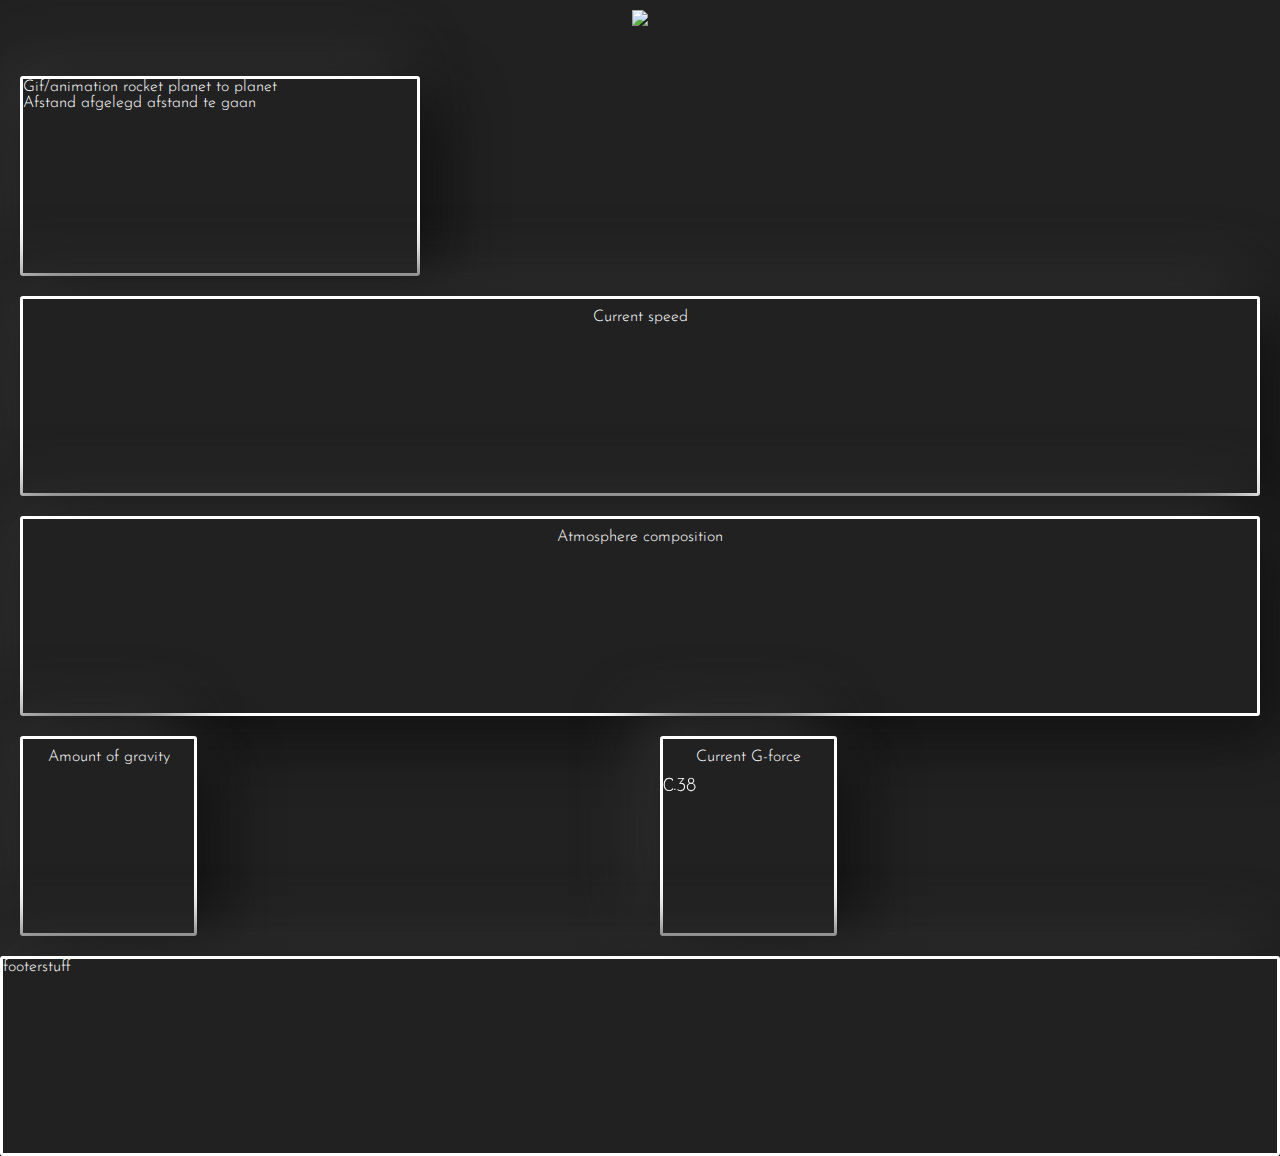
==== index.html @ 834b4356 "odometer toegevoegd opmaak verbeterd" ====
<!doctype html>

<html lang="nl">
	<head>
	  <meta charset="utf-8">
	  <meta name="viewport" content="width=device-width, initial-scale=1.0"/>

	  <title>To Mars</title>
	  
	  
	  <script type="text/javascript" src="https://www.gstatic.com/charts/loader.js"></script>
	  <script src="js/javascript.js"></script>
	  <link rel="stylesheet" href="css/stylesheet.css">
	  <link rel="stylesheet" href="css/odometer-theme-minimal.css">
	<script src="js/odometer.min.js" ></script>
	
	</head>

	<body>

			<main>
				
			<header>
				<img class="logo" src="images/logo.png">
				
			</header>

			<section class="rocketAnimation">
					

					<p>Gif/animation rocket planet to planet</p>
					<p>Afstand afgelegd  afstand te gaan</p>
			</section>

			

			<section class="speed">
				<h1>Current speed</h1>
				<div id="speed"></div>
			</section>

			
			<section class="atmosfeer">
				<h1>Atmosphere composition</h1>
				<div id="atmosfeer"></div>
			</section>	
				

			
			<section class="gravity">
				<h1>Amount of gravity</h1>
				<div id="gravity"></div>
			</section>

			<section class="gforce">
				<h1>Current G-force</h1>
				<div id="odometer" class="odometer">0.378 </div>
			</section>

			<footer>
				<p>footerstuff</p>
			</footer>

		</main>





	

	</body>
</html>
---- css/stylesheet.css ----
@import url('https://fonts.googleapis.com/css?family=Josefin+Sans:100,300,400&display=swap');

*{
	box-sizing: border-box;
	padding: 0;
	margin: 0;
}

main{
	background-color: #212121;
	color: white;
	display: grid;
	font-family: 'Josefin Sans', sans-serif;
	font-weight: 300;
	grid-template-areas:"header header"
						"rocketAnimation rocketAnimation"
						"speed speed"
						"atmosfeer atmosfeer"
						"gravity gforce"
						"footer footer";
	grid-template-columns: 1fr 1fr;

}

header{
	grid-area: header;
	margin-bottom: 20px;
	display: flex;
	
}


.logo{
	max-width: 150px;
	padding: 10px;
	
	margin-left: auto;
	margin-right: auto;
}



h1{
	font-size: 1em;
	font-weight: 300;
	text-align: center;
	margin: 10px;
}

.rocketAnimation{
	border-radius: 3px;
background: #212121;
box-shadow:  20px 20px 60px #101010, 
             -20px -20px 60px #323232;
	height: 200px;
	grid-area: rocketAnimation;
	margin: 20px;
	max-width: 400px;
	border-width: 1px;
	border-color: white;
	border: solid;

}




canvas{
	max-width: 390px;
}

.speed{
	border-radius: 3px;
background: #212121;
box-shadow:  20px 20px 60px #101010, 
             -20px -20px 60px #323232;
	grid-area: speed;
	height: 200px;
	margin-bottom: 20px;
	border-width: 1px;
	border-color: white;
	border: solid;
	margin-left: 20px;
	margin-right: 20px;

}

#speed{
	max-width: 374px;
	margin-left: 20px;
	height: 150px;
}

.atmosfeer{
	border-radius: 3px;
background: #212121;
box-shadow:  20px 20px 60px #101010, 
             -20px -20px 60px #323232;
	grid-area: atmosfeer;
	height: 200px;
	margin-bottom: 20px;
	border-width: 1px;
	border-color: white;
	border: solid;
	margin-left: 20px;
	margin-right: 20px;
}

#atmosfeer{
	max-width: 374px;
	margin-left: 20px;
	height: 150px;
}

.gravity{
	border-radius: 3px;
background: #212121;
box-shadow:  20px 20px 60px #101010, 
             -20px -20px 60px #323232;
	grid-area: gravity;
	height: 200px;
	margin-bottom: 20px;
	width: 177px;
	border-width: 1px;
	border-color: white;
	border: solid;
	margin-left: 20px;
	


}

.gforce{
	border-radius: 3px;
background: #212121;
box-shadow:  20px 20px 60px #101010, 
             -20px -20px 60px #323232;
	grid-area: gforce;
	height: 200px;
	margin-bottom: 20px;
	width: 177px;
	border-width: 1px;
	border-color: white;
	border: solid;
	margin-left: 20px;
	margin-right: 20px;

}

.odometer{
	font-size: 20px;
}

footer{
	border-radius: 3px;
background: #212121;
box-shadow:  20px 20px 60px #101010, 
             -20px -20px 60px #323232;
	grid-area: footer;
	height: 200px;
	border-width: 1px;
	border-color: white;
	border: solid;
}
---- css/odometer-theme-minimal.css ----
.odometer.odometer-auto-theme, .odometer.odometer-theme-minimal {
  display: inline-block;
  vertical-align: middle;
  *vertical-align: auto;
  *zoom: 1;
  *display: inline;
  position: relative;
}
.odometer.odometer-auto-theme .odometer-digit, .odometer.odometer-theme-minimal .odometer-digit {
  display: inline-block;
  vertical-align: middle;
  *vertical-align: auto;
  *zoom: 1;
  *display: inline;
  position: relative;
}
.odometer.odometer-auto-theme .odometer-digit .odometer-digit-spacer, .odometer.odometer-theme-minimal .odometer-digit .odometer-digit-spacer {
  display: inline-block;
  vertical-align: middle;
  *vertical-align: auto;
  *zoom: 1;
  *display: inline;
  visibility: hidden;
}
.odometer.odometer-auto-theme .odometer-digit .odometer-digit-inner, .odometer.odometer-theme-minimal .odometer-digit .odometer-digit-inner {
  text-align: left;
  display: block;
  position: absolute;
  top: 0;
  left: 0;
  right: 0;
  bottom: 0;
  overflow: hidden;
}
.odometer.odometer-auto-theme .odometer-digit .odometer-ribbon, .odometer.odometer-theme-minimal .odometer-digit .odometer-ribbon {
  display: block;
}
.odometer.odometer-auto-theme .odometer-digit .odometer-ribbon-inner, .odometer.odometer-theme-minimal .odometer-digit .odometer-ribbon-inner {
  display: block;
  -webkit-backface-visibility: hidden;
}
.odometer.odometer-auto-theme .odometer-digit .odometer-value, .odometer.odometer-theme-minimal .odometer-digit .odometer-value {
  display: block;
  -webkit-transform: translateZ(0);
}
.odometer.odometer-auto-theme .odometer-digit .odometer-value.odometer-last-value, .odometer.odometer-theme-minimal .odometer-digit .odometer-value.odometer-last-value {
  position: absolute;
}
.odometer.odometer-auto-theme.odometer-animating-up .odometer-ribbon-inner, .odometer.odometer-theme-minimal.odometer-animating-up .odometer-ribbon-inner {
  -webkit-transition: -webkit-transform 2s;
  -moz-transition: -moz-transform 2s;
  -ms-transition: -ms-transform 2s;
  -o-transition: -o-transform 2s;
  transition: transform 2s;
}
.odometer.odometer-auto-theme.odometer-animating-up.odometer-animating .odometer-ribbon-inner, .odometer.odometer-theme-minimal.odometer-animating-up.odometer-animating .odometer-ribbon-inner {
  -webkit-transform: translateY(-100%);
  -moz-transform: translateY(-100%);
  -ms-transform: translateY(-100%);
  -o-transform: translateY(-100%);
  transform: translateY(-100%);
}
.odometer.odometer-auto-theme.odometer-animating-down .odometer-ribbon-inner, .odometer.odometer-theme-minimal.odometer-animating-down .odometer-ribbon-inner {
  -webkit-transform: translateY(-100%);
  -moz-transform: translateY(-100%);
  -ms-transform: translateY(-100%);
  -o-transform: translateY(-100%);
  transform: translateY(-100%);
}
.odometer.odometer-auto-theme.odometer-animating-down.odometer-animating .odometer-ribbon-inner, .odometer.odometer-theme-minimal.odometer-animating-down.odometer-animating .odometer-ribbon-inner {
  -webkit-transition: -webkit-transform 2s;
  -moz-transition: -moz-transform 2s;
  -ms-transition: -ms-transform 2s;
  -o-transition: -o-transform 2s;
  transition: transform 2s;
  -webkit-transform: translateY(0);
  -moz-transform: translateY(0);
  -ms-transform: translateY(0);
  -o-transform: translateY(0);
  transform: translateY(0);
}
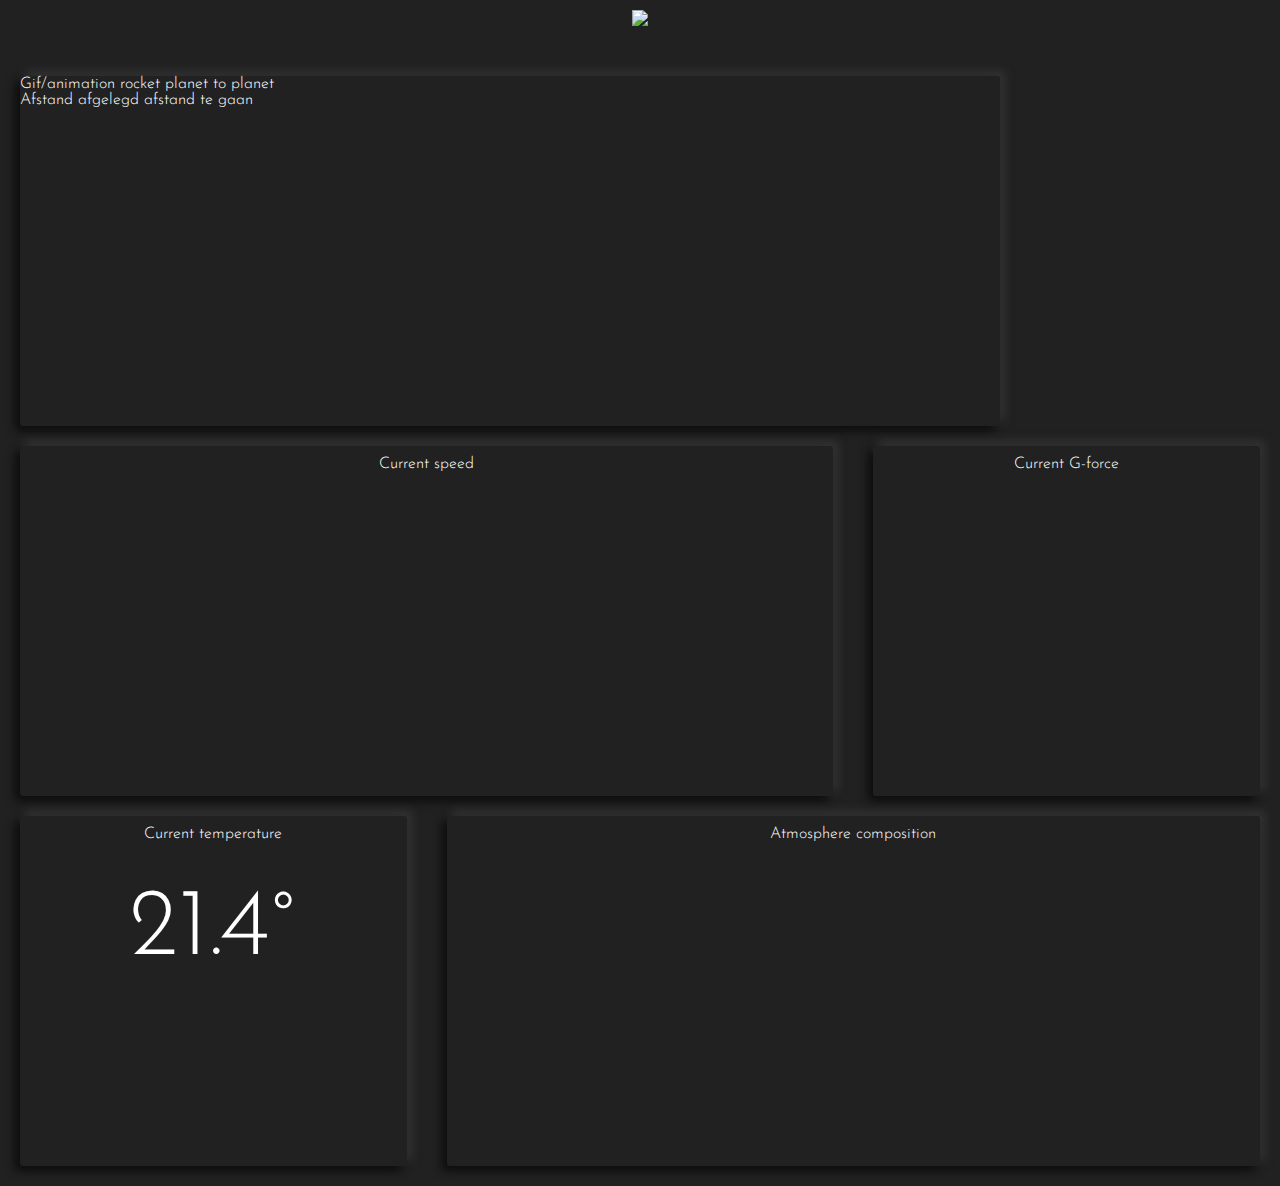
==== commit 86420fdf: "alles klaar behalve rocketanimatie" ====
--- a/index.html
+++ b/index.html
@@ -48,18 +48,16 @@
 
 			
 			<section class="gravity">
-				<h1>Amount of gravity</h1>
+				<h1>Current G-force</h1>
 				<div id="gravity"></div>
 			</section>
 
 			<section class="gforce">
-				<h1>Current G-force</h1>
-				<div id="odometer" class="odometer">0.378 </div>
+				<h1>Current temperature</h1>
+				<div class="tempbox"><p class="temp">21.4&#176;</p></div>
 			</section>
 
-			<footer>
-				<p>footerstuff</p>
-			</footer>
+			
 
 		</main>
 
--- a/css/stylesheet.css
+++ b/css/stylesheet.css
@@ -16,8 +16,7 @@
 						"rocketAnimation rocketAnimation"
 						"speed speed"
 						"atmosfeer atmosfeer"
-						"gravity gforce"
-						"footer footer";
+						"gravity gforce";
 	grid-template-columns: 1fr 1fr;
 
 }
@@ -50,116 +49,234 @@
 .rocketAnimation{
 	border-radius: 3px;
 background: #212121;
-box-shadow:  20px 20px 60px #101010, 
-             -20px -20px 60px #323232;
+box-shadow:  -5px 5px 10px #0d0d0d, 
+             5px -5px 10px #353535;
 	height: 200px;
 	grid-area: rocketAnimation;
 	margin: 20px;
-	max-width: 400px;
+	width: 374px;
+	align-items: center;
+	
+
+}
+
+
+
+
+canvas{
+	max-width: 390px;
+}
+
+.speed{
+
+	border-radius: 3px;
+background: #212121;
+box-shadow:  -5px 5px 10px #0d0d0d, 
+             5px -5px 10px #353535;
+	grid-area: speed;
+	height: 200px;
+	margin-bottom: 20px;
+	margin-left: 20px;
+	margin-right: 20px;
+	
+
+}
+
+#speed{
+	width: 374px;
+	margin: auto;
+	height: 150px;
+	
+	}
+
+.atmosfeer{
+	border-radius: 3px;
+background: #212121;
+box-shadow:  -5px 5px 10px #0d0d0d, 
+             5px -5px 10px #353535;
+	grid-area: atmosfeer;
+	height: 200px;
+	margin-bottom: 20px;
+	
+	margin-left: 20px;
+	margin-right: 20px;
+}
+
+#atmosfeer{
+	width: 374px;
+	
+	height: 150px;
+	margin: auto;
+}
+
+.gravity{
+	border-radius: 3px;
+background: #212121;
+box-shadow:  -5px 5px 10px #0d0d0d, 
+             5px -5px 10px #353535;
+	grid-area: gravity;
+	height: 200px;
+	margin-bottom: 20px;
+	width: 177px;
+	
+	margin-left: 20px;
+	
+
+
+}
+
+#gravity{
+	width: 150px;
+	margin: auto;
+}
+
+.gforce{
+	border-radius: 3px;
+background: #212121;
+box-shadow:  -5px 5px 10px #0d0d0d, 
+             5px -5px 10px #353535;
+	grid-area: gforce;
+	height: 200px;
+	margin-bottom: 20px;
+	width: 177px;
+	
+	margin-left: 20px;
+	margin-right: 20px;
+
+}
+
+
+
+.temp{
+	font-size: 4em;
+	text-align: center;
+	margin-top: 20px;
+}
+
+
+
+footer{
+	border-radius: 3px;
+background: #212121;
+box-shadow:  -5px 5px 10px #0d0d0d, 
+             5px -5px 10px #353535;
+	grid-area: footer;
+	height: 200px;
 	border-width: 1px;
 	border-color: white;
 	border: solid;
-
-}
-
-
-
-
-canvas{
-	max-width: 390px;
-}
-
-.speed{
-	border-radius: 3px;
-background: #212121;
-box-shadow:  20px 20px 60px #101010, 
-             -20px -20px 60px #323232;
-	grid-area: speed;
-	height: 200px;
-	margin-bottom: 20px;
-	border-width: 1px;
-	border-color: white;
-	border: solid;
-	margin-left: 20px;
-	margin-right: 20px;
-
-}
-
-#speed{
-	max-width: 374px;
-	margin-left: 20px;
-	height: 150px;
-}
-
-.atmosfeer{
-	border-radius: 3px;
-background: #212121;
-box-shadow:  20px 20px 60px #101010, 
-             -20px -20px 60px #323232;
-	grid-area: atmosfeer;
-	height: 200px;
-	margin-bottom: 20px;
-	border-width: 1px;
-	border-color: white;
-	border: solid;
-	margin-left: 20px;
-	margin-right: 20px;
-}
-
-#atmosfeer{
-	max-width: 374px;
-	margin-left: 20px;
-	height: 150px;
-}
-
-.gravity{
-	border-radius: 3px;
-background: #212121;
-box-shadow:  20px 20px 60px #101010, 
-             -20px -20px 60px #323232;
-	grid-area: gravity;
-	height: 200px;
-	margin-bottom: 20px;
-	width: 177px;
-	border-width: 1px;
-	border-color: white;
-	border: solid;
-	margin-left: 20px;
-	
-
-
-}
-
-.gforce{
-	border-radius: 3px;
-background: #212121;
-box-shadow:  20px 20px 60px #101010, 
-             -20px -20px 60px #323232;
-	grid-area: gforce;
-	height: 200px;
-	margin-bottom: 20px;
-	width: 177px;
-	border-width: 1px;
-	border-color: white;
-	border: solid;
-	margin-left: 20px;
-	margin-right: 20px;
-
-}
-
-.odometer{
-	font-size: 20px;
-}
-
-footer{
-	border-radius: 3px;
-background: #212121;
-box-shadow:  20px 20px 60px #101010, 
-             -20px -20px 60px #323232;
-	grid-area: footer;
-	height: 200px;
-	border-width: 1px;
-	border-color: white;
-	border: solid;
-}
-
+}
+
+@media only screen and (min-width: 1024px) {
+	/* For tablet: */
+
+	main{
+	grid-template-areas:"header header header"
+						"rocketAnimation rocketAnimation rocketAnimation"
+						"speed speed gravity"
+						"gforce atmosfeer atmosfeer";
+	grid-template-columns: 1fr 1fr 1fr;
+	}
+
+	.rocketAnimation{
+		width: 980px;
+		height: 350px;
+	}
+
+	.speed{
+		height:350px;
+
+	}
+	#speed{
+		width: 600px;
+		height: 300px;
+	}
+
+	.gravity{
+		height:350px;
+		width: auto;
+		margin-right: 20px;
+		
+	}
+
+	#gravity{
+		height: 200px;
+		margin-top: 40px;
+
+	}
+
+	.gforce{
+		height:350px;
+		width: auto;
+
+		
+	}
+
+	.temp{
+	font-size: 6em;
+	
+	margin-top: 40px;
+}
+
+	.atmosfeer{
+		height:350px;
+	}
+
+	#atmosfeer{
+		width: 600px;
+		height: 300px;
+
+	}
+
+	.footer{
+		height:350px;
+	}
+
+}
+
+@media only screen and (min-width: 1342px) {
+	/* For desktop small: */
+
+	main{
+	grid-template-areas:"header header header header"
+						"rocketAnimation rocketAnimation rocketAnimation rocketAnimation"
+						"speed speed speed speed"
+						"atmosfeer atmosfeer gravity gforce";
+	grid-template-columns: 1fr 1fr 1fr 1fr;
+	}
+
+	.rocketAnimation{
+		width: 1302px;
+	}
+
+	#speed{
+		width: 1020px;
+		height: 275px;
+	}
+
+	#atmosfeer{
+		width: 470px;
+		height: 275px;
+	}
+
+}
+
+@media only screen and (min-width: 1500px){
+	/* For desktop groot: */
+
+	*{
+		background-color: #212121;
+	}
+
+	main{
+		margin-right: 200px;
+		margin-left: 200px;
+	}
+
+	.rocketAnimation{
+		width: 1060px;
+	}
+
+	
+	
+}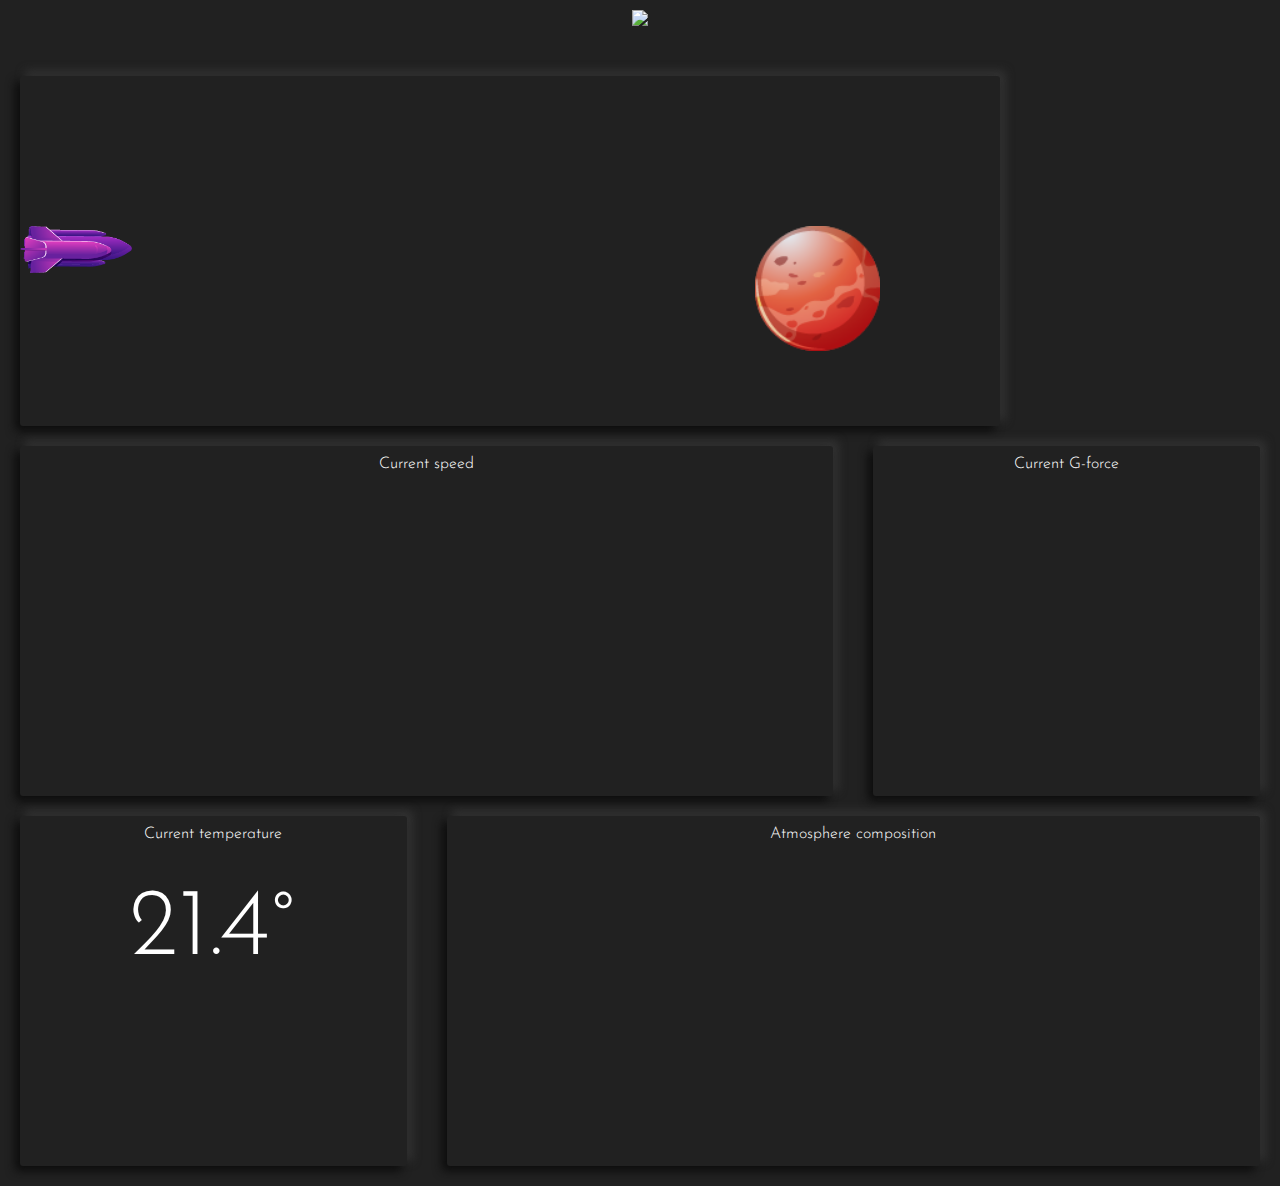
==== commit cb94d91e: "rocketanimation werkt" ====
--- a/index.html
+++ b/index.html
@@ -27,9 +27,10 @@
 
 			<section class="rocketAnimation">
 					
-
-					<p>Gif/animation rocket planet to planet</p>
-					<p>Afstand afgelegd  afstand te gaan</p>
+					<div class="imagesanimation">
+					<img class="spaceship" src="images/spaceship.png">
+					<img class="marsimg" src="images/mars.png">
+					</div>
 			</section>
 
 			
--- a/css/stylesheet.css
+++ b/css/stylesheet.css
@@ -60,6 +60,31 @@
 
 }
 
+.imagesanimation{
+	display: grid;
+	grid-template-areas: "spaceship . . mars";
+	grid-template-columns: 1fr 1fr 1fr 1fr;
+	margin-top: 70px;
+
+}
+
+.spaceship{
+	height: 25px;
+	grid-area: spaceship;
+	position: relative;
+	animation: MoveToPlanet 5s infinite;
+}
+
+@keyframes MoveToPlanet{
+	from {left: 25px;}
+	to {left: 200px;}
+}
+
+.marsimg{
+	height: 50px;
+	grid-area: mars;
+
+}
 
 
 
@@ -183,6 +208,29 @@
 		height: 350px;
 	}
 
+	.imagesanimation{
+		margin-top: 150px;
+	}
+
+	.spaceship{
+	height: 50px;
+	grid-area: spaceship;
+	position: relative;
+	animation: MoveToPlanet 5s infinite;
+}
+
+	@keyframes MoveToPlanet{
+		from {left: 25px;}
+		to {left: 550px;}
+	}
+
+	.marsimg{
+		height: 125px;
+		grid-area: mars;
+
+	}
+
+
 	.speed{
 		height:350px;
 
@@ -249,6 +297,11 @@
 		width: 1302px;
 	}
 
+	@keyframes MoveToPlanet{
+		from {left: 25px;}
+		to {left: 750px;}
+	}
+
 	#speed{
 		width: 1020px;
 		height: 275px;
@@ -277,6 +330,11 @@
 		width: 1060px;
 	}
 
+	@keyframes MoveToPlanet{
+		from {left: 25px;}
+		to {left: 650px;}
+	}
+
 	
 	
 }